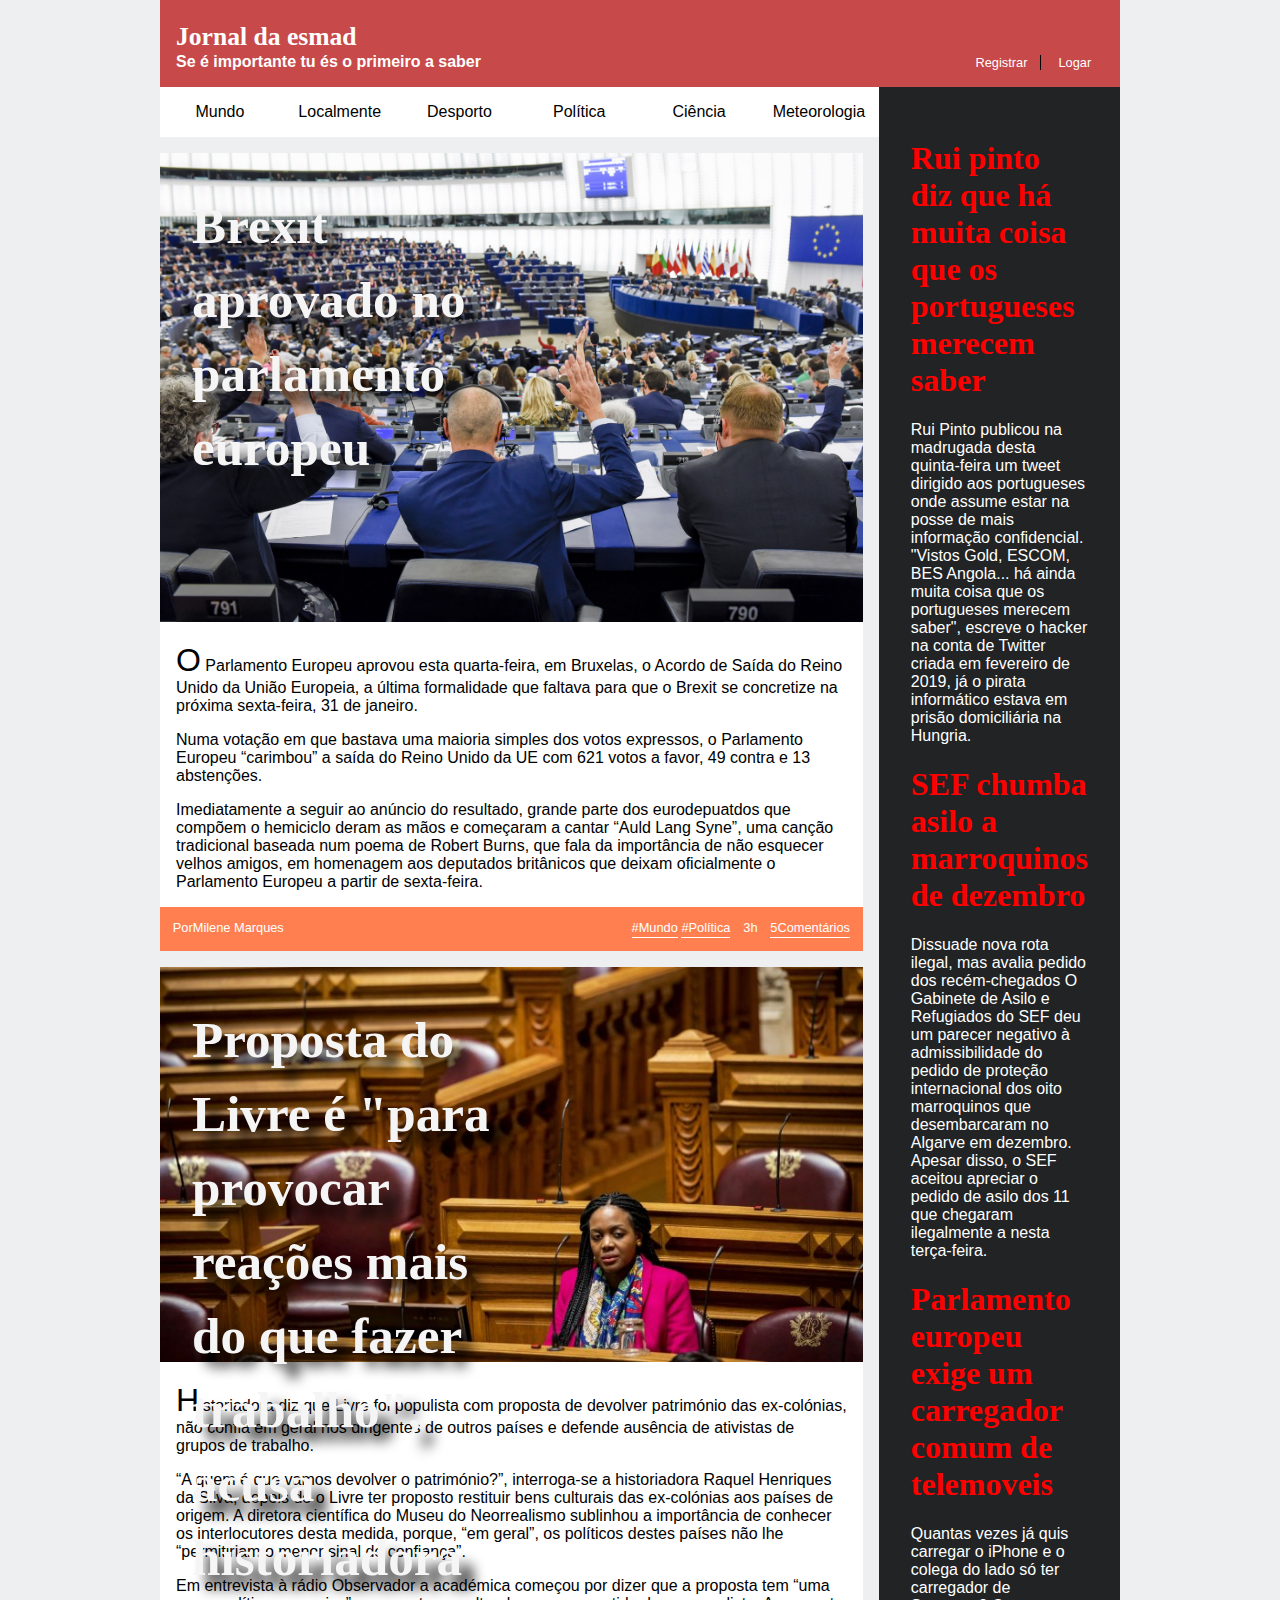
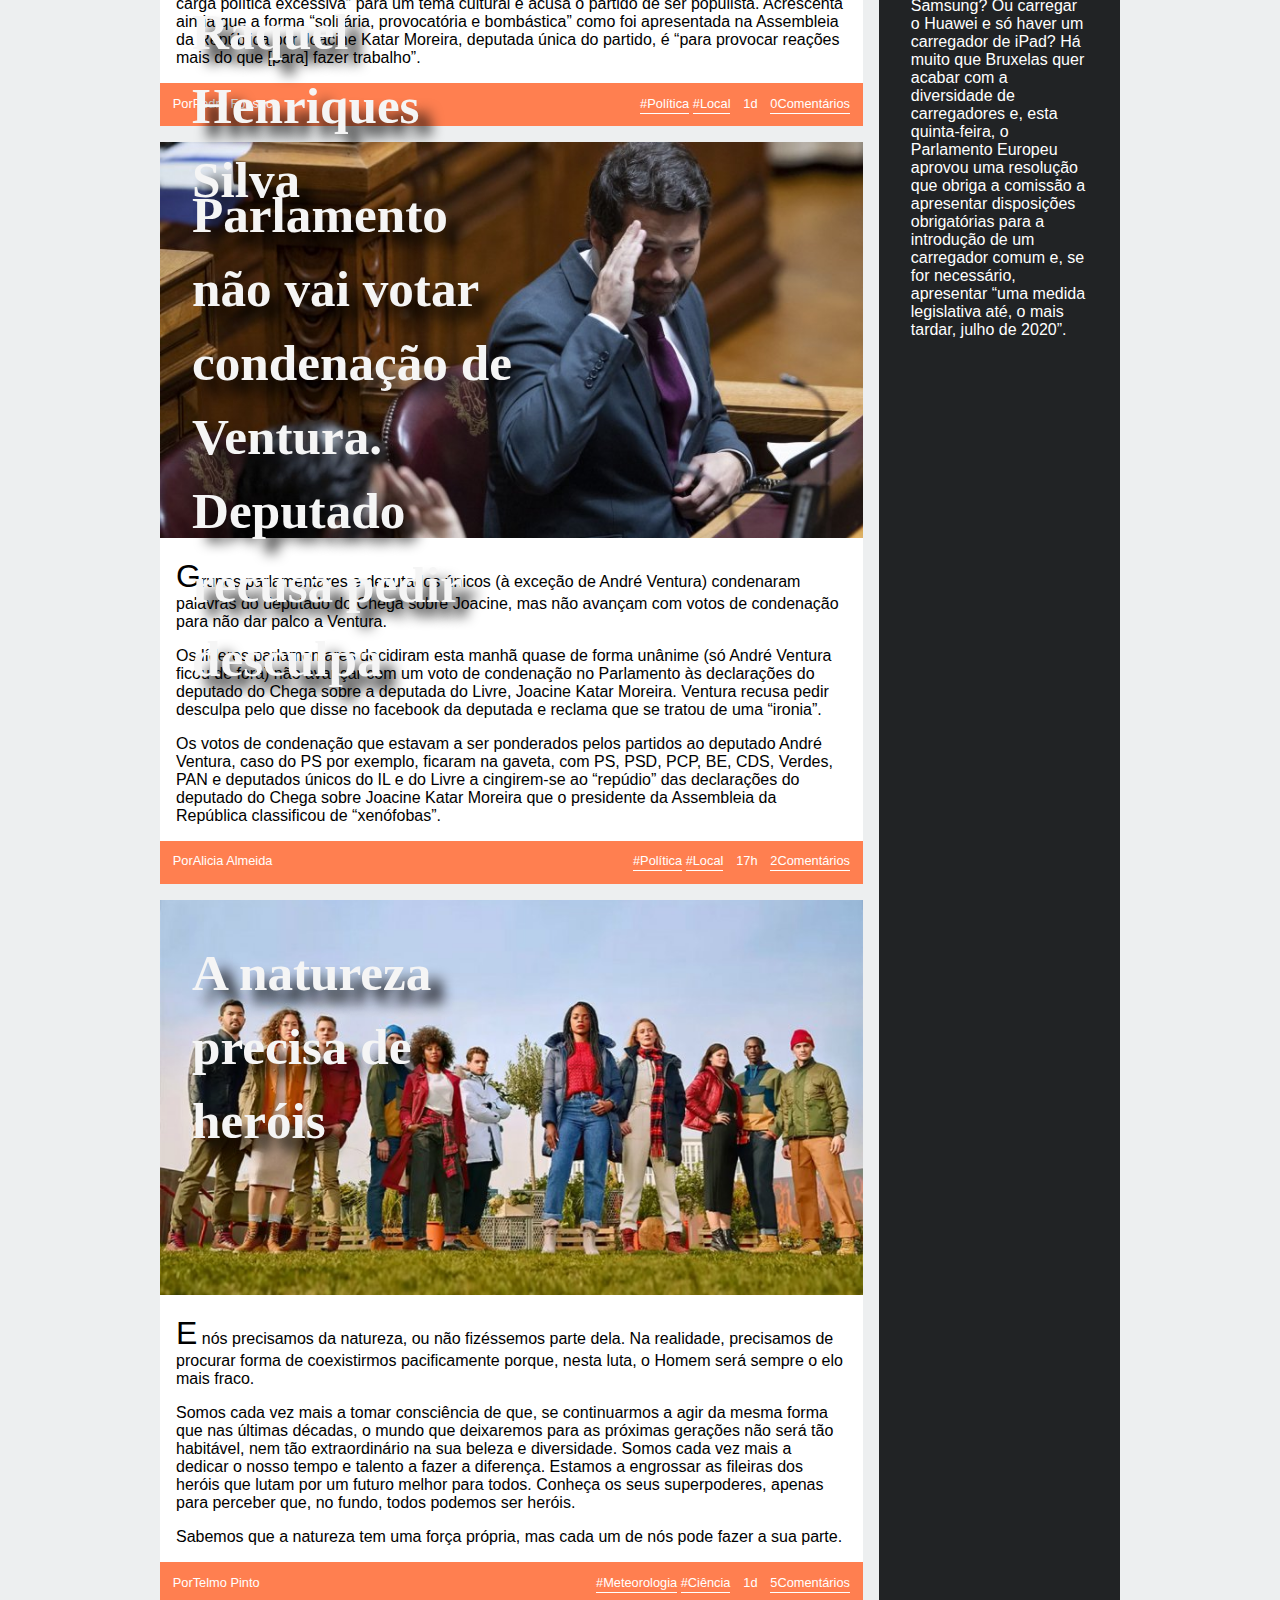
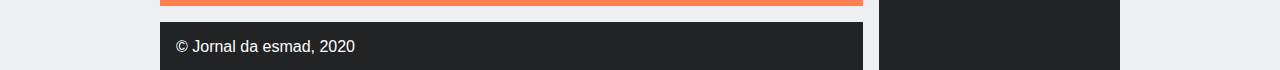
==== Projeto/index.html @ 33285486 "Projeto - javascript" ====
<!DOCTYPE html>
<html lang="pt">
  <head>
    <title>Jornal da esmad</title>           
    <link href="style.css" rel="stylesheet">    
    <link href="Comentarios.css" rel="stylesheet">   
  </head>
  <body>
    <header>
        
      <h1><a href="index.html">Jornal da esmad</a></h1>
      <h2>Se é importante tu és o primeiro a saber</h2>
      <div id="signup">
        <a href="register.html">Registrar</a>
        <a href="login.html">Logar</a>

      </div>
    </header>
    <nav id="menu">
      <!-- Código para o menu  -->
     
      <ul>
        <li><a href="index.html">Mundo</a></li>
        <li><a href="index.html">Localmente</a></li>                
        <li><a href="index.html">Desporto</a></li>
        <li><a href="index.html">Política</a></li>
        <li><a href="index.html">Ciência</a></li>
        <li><a href="index.html">Meteorologia</a></li>
        
      </ul>
    </nav>
    <aside id="related">
        <!--Artigos que estão de lado -->
      <article>
        <h1><a href="#">Rui pinto diz que há muita coisa que os portugueses merecem saber</a></h1>
        <p>Rui Pinto publicou na madrugada desta quinta-feira um tweet dirigido aos portugueses onde assume estar na posse de mais informação confidencial. "Vistos Gold, ESCOM, BES Angola... há ainda muita coisa que os portugueses merecem saber", escreve o hacker na conta de Twitter criada em fevereiro de 2019, já o pirata informático estava em prisão domiciliária na Hungria.</p>
      </article>   

      <article>
        <h1><a href="#">SEF chumba asilo a marroquinos de dezembro</a></h1>
        <p>Dissuade nova rota ilegal, mas avalia pedido dos recém-chegados O Gabinete de Asilo e Refugiados do SEF deu um parecer negativo à admissibilidade do pedido de proteção internacional dos oito marroquinos que desembarcaram no Algarve em dezembro. Apesar disso, o SEF aceitou apreciar o pedido de asilo dos 11 que chegaram ilegalmente a nesta terça-feira.</p>
      </article>

      <article>
        <h1><a href="#">Parlamento europeu exige um carregador comum de telemoveis</a></h1>
        <p>Quantas vezes já quis carregar o iPhone e o colega do lado só ter carregador de Samsung? Ou carregar o Huawei e só haver um carregador de iPad? Há muito que Bruxelas quer acabar com a diversidade de carregadores e, esta quinta-feira, o Parlamento Europeu aprovou uma resolução que obriga a comissão a apresentar disposições obrigatórias para a introdução de um carregador comum e, se for necessário, apresentar “uma medida legislativa até, o mais tardar, julho de 2020”.</p>
      </article>
    </aside>
    <!--Noticias principais do site-->
    <section id="news">
      <article>
        <header>
          <h1><a href="item.html">Brexit aprovado no parlamento europeu</a></h1>
        </header>
        <img src="Images/european-parliament-brexit.jpg" alt="image">
          <p>O Parlamento Europeu aprovou esta quarta-feira, em Bruxelas, o Acordo de Saída do Reino Unido da União Europeia, a última formalidade que faltava para que o Brexit se concretize na próxima sexta-feira, 31 de janeiro.</p>
          <p>Numa votação em que bastava uma maioria simples dos votos expressos, o Parlamento Europeu “carimbou” a saída do Reino Unido da UE com 621 votos a favor, 49 contra e 13 abstenções.</p>
          <p>Imediatamente a seguir ao anúncio do resultado, grande parte dos eurodepuatdos que compõem o hemiciclo deram as mãos e começaram a cantar “Auld Lang Syne”, uma canção tradicional baseada num poema de Robert Burns, que fala da importância de não esquecer velhos amigos, em homenagem aos deputados britânicos que deixam oficialmente o Parlamento Europeu a partir de sexta-feira.</p>

        <footer>
          <span class="author">Milene Marques</span>
          <span class="tags"><a href="index.html">#Mundo</a> <a href="index.html">#Política</a></span>
          <span class="date">3h</span>
          <a class="comments" href="item.html#comments">5</a>
        </footer>
      </article>
      <article>
        <header>
          <h1><a href="item.html">Proposta do Livre é "para provocar reações mais do que fazer trabalho", acusa historiadora Raquel Henriques Silva
        </a></h1>
        </header>
        <img src="Images/propostalivre.jpg" alt="image">
        <p>Historiadora diz que Livre foi populista com proposta de devolver património das ex-colónias, não confia em geral nos dirigentes de outros países e defende ausência de ativistas de grupos de trabalho.</p>
        <p>“A quem é que vamos devolver o património?”, interroga-se a historiadora Raquel Henriques da Silva, depois de o Livre ter proposto restituir bens culturais das ex-colónias aos países de origem. A diretora científica do Museu do Neorrealismo sublinhou a importância de conhecer os interlocutores desta medida, porque, “em geral”, os políticos destes países não lhe “permitiriam o menor sinal de confiança”.</p>
        <p>Em entrevista à rádio Observador a académica começou por dizer que a proposta tem “uma carga política excessiva” para um tema cultural e acusa o partido de ser populista. Acrescenta ainda que a forma “solitária, provocatória e bombástica” como foi apresentada na Assembleia da República por Joacine Katar Moreira, deputada única do partido, é “para provocar reações mais do que [para] fazer trabalho”.</p>
        <footer>
          <span class="author">Pedro Fonseca</span>
          <span class="tags"><a href="index.html">#Política</a> <a href="index.html">#Local</a></span>
          <span class="date">1d</span>
          <a class="comments" href="item.html#comments">0</a>
        </footer>
      </article>
      <article>
        <header>
          <h1><a href="item.html">Parlamento não vai votar condenação de Ventura. Deputado recusa pedir desculpa
        </a></h1>
        </header>
        <img src="Images/André-ventura.jpg" alt="image">
        <p>Grupos parlamentares e deputados únicos (à exceção de André Ventura) condenaram palavras do deputado do Chega sobre Joacine, mas não avançam com votos de condenação para não dar palco a Ventura.</p>
        <p>Os líderes parlamentares decidiram esta manhã quase de forma unânime (só André Ventura ficou de fora) não avançar com um voto de condenação no Parlamento às declarações do deputado do Chega sobre a deputada do Livre, Joacine Katar Moreira. Ventura recusa pedir desculpa pelo que disse no facebook da deputada e reclama que se tratou de uma “ironia”.</p>       
        <p>Os votos de condenação que estavam a ser ponderados pelos partidos ao deputado André Ventura, caso do PS por exemplo, ficaram na gaveta, com PS, PSD, PCP, BE, CDS, Verdes, PAN e deputados únicos do IL e do Livre a cingirem-se ao “repúdio” das declarações do deputado do Chega sobre Joacine Katar Moreira que o presidente da Assembleia da República classificou de “xenófobas”.</p>
        <footer>
          <span class="author">Alicia Almeida</span>
          <span class="tags"><a href="index.html">#Política</a> <a href="index.html">#Local</a></span>
          <span class="date">17h</span>
          <a class="comments" href="item.html#comments">2</a>
        </footer>
      </article>
      <article>
        <header>
          <h1><a href="item.html">A natureza precisa de heróis</a></h1>
        </header>
        <img src="Images/natureza.jpg" alt="image">
        <p>E nós precisamos da natureza, ou não fizéssemos parte dela. Na realidade, precisamos de procurar forma de coexistirmos pacificamente porque, nesta luta, o Homem será sempre o elo mais fraco.</p>
        <p>Somos cada vez mais a tomar consciência de que, se continuarmos a agir da mesma forma que nas últimas décadas, o mundo que deixaremos para as próximas gerações não será tão habitável, nem tão extraordinário na sua beleza e diversidade. Somos cada vez mais a dedicar o nosso tempo e talento a fazer a diferença. Estamos a engrossar as fileiras dos heróis que lutam por um futuro melhor para todos. Conheça os seus superpoderes, apenas para perceber que, no fundo, todos podemos ser heróis.</p>
        <p>Sabemos que a natureza tem uma força própria, mas cada um de nós pode fazer a sua parte.</p>

        <footer>
          <span class="author">Telmo Pinto</span>
          <span class="tags"><a href="index.html">#Meteorologia</a> <a href="index.html">#Ciência</a></span>
          <span class="date">1d</span>
          <a class="comments" href="item.html#comments">5</a>
        </footer>
      </article>
    </section>
    <footer>
      <p>&copy; Jornal da esmad, 2020</p>
    </footer>
  </body>
</html>
---- Projeto/style.css ----
/*              Estruturação do site */
body 
{
    background-color: #edeff0;
    margin: 0 auto;
    width: 60em;
    /*Para estruturar o site*/
    display: grid;
    grid-template-columns: [start] 4fr [middle] 1fr [end];
    grid-template-rows: [start] auto [nav] auto [news] 1fr [footer] auto [end];
    
  }
  
  body > header 
  {

    grid-column: start / end;
  }
  
  #menu 
  {
    grid-column: start;
  }
  
  aside 
  {
    grid-column: middle;
    grid-row: nav / end;
  }
  
  #news 
  {
    grid-column: start;
  }
  
  body > footer 
  {
    align-self: end;
  }
  
  /* Edtrutura do Header */
  
  body > header {
    display: grid;
    grid-template-columns: 1fr auto;
    grid-template-rows: auto auto;
  }
  
  body > header h1 
  {
    grid-column: 1;
    grid-row: 1;
  }
  
  body > header h2 {
    grid-column: 1;
    grid-row: 2;
  }
  
  body > header #signup 
  {
    grid-column: 2;
    grid-row: 2;
  }
  /* Estrutura do footers dos artigos*/
  
  #news footer 
  {
    display: flex;
  }
  
  #news footer .author 
  {
    flex-grow: 1;
  }
  
  /* Estruração da navegação do menu*/
  
  #menu ul 
  {
    display: flex;
    flex-direction: row;
  }
  
  #menu li 
  {
    display: block;
    flex: 1;
  }
  

/*            Style dos site*/

body > header 
{
    /*Cor escolhida da internet*/
    background-color:rgb(199, 73, 73);
    color: white;    
    /*Para ficar mais cheio o header*/
    padding: 1em;
  }
  
  body > header h1, body > header h2
  {
    margin: 0;
  }
  
  body > header a 
  {
      /*Cores do titulo e dos logins e registares*/
    color: white;
    text-decoration: none;  
  }
  
  body > header #signup a:first-child 
  {
    border-right: 1px solid black;
  }
  
  body > header #signup a 
  {
    padding: 0 1em;
  }
  
  body > header #signup a:first-child 
  {
    padding-left: 0;
  }
  
 
  
  #menu ul 
  {
    margin: 0;
    padding: 0;
  }
  
  #menu li 
  {
    background-color: white;
    text-align: center;
  
    list-style-type: none;
  
    padding: 1em 0;
  }
  
  #menu li a
  {
    color: black;
    text-decoration: none;
  }
  
  #menu li:hover 
  {
      /*Quando der hover aos temas do menu ele transforma a caixa black*/
    background-color: #212325;
  }
  
  #menu li:hover a
  {
      /*A letra fica branca também para distinguir*/
    color: white;
  }
  

  
  /*Style dos artigos*/
  
  #news header 
  {
    max-width: 10em;
    padding: 1em;
    position: absolute;
  }
  
  #news header h1
  {
    margin: 0;
  
    text-shadow: .2em .2em .2em black;
  }
  
  #news header a
  {
    color: whitesmoke;
    text-decoration: none;
  }
  
  #news img 
  {
    width: 100%;
  }
  
  #news > article 
  {
    background-color: white;
  
    margin: 1em 1em 1em 0;
  }
  
  #news > article > p
  {
    padding: 0 1em;
  }
  
  #news > article > p:first-of-type:first-letter
  {
    font-size: 2em;
  }
  
  #news footer 
  {
    color: white;
    background-color: coral;
  
    padding: 1em;
  }
  
  #news footer a
  {
    color: white;
    text-decoration: none;
    border-bottom: 1px solid white;
    padding-bottom: 2px;
  }
  
  #news footer .tags 
  {
    margin-right: 1em;
  }
  
  #news footer .comments 
  {
    margin-left: 1em;
  }
  
  #news footer .comments:after 
  {
    content: 'Comentários';
  }
  
  #news footer .author:before
  {
    content: "Por";
  }
  
 /*Noticias de lado*/
  
  #related 
  {
    background-color: #212325;
  
    padding: 2em;
  }
  
  #related h1 a 
  {
    color: red;
    text-decoration: none;
  }
  
  #related p 
  {
    color: white;
  }
  
  /* Footer */
  
  body > footer 
  {
    background-color: #212325;
    color: white;
  
    padding: 1em;
    margin-right: 1em;
  
    height: 1em;
  }
  
  body > footer p 
  {
    margin: 0;
  }
  
  /* fontes do site*/ 
  
  body 
  {
    font-family: 'Arial', sans-serif;
  }
  h1
  {
      font-family: Georgia, 'Times New Roman', Times, serif;

  }
  
  p 
  {
    font-family: Arial, Helvetica, sans-serif;
    
  }
  
  #news header 
  {
    font-size: 2em;
  }
  header h2 
  {
    font-size: 1em;
  }
  
  header a 
  {
    font-size: 0.8em;

  }
  #news footer 
  {
    font-size: 0.8em;
  }
  /*             Forms*/
  form {
    background-color: white;
    color: black;
    margin: 2em auto;
    width: 20em;
    padding: 1em;
  }
  
  label {
    padding: 1em;
  }
  
  label, input {
    display: block;
  }
  
  input {
    border: none;
    background-color: white;
    color: black;
    border-bottom: 1px solid black;  
    font-size: 1em;
  }
  
  input[type=submit] {
    width: auto;
  
    background-color: black;
    color: white;
  
    border: none;
    margin: 1em;
    padding: 1em;
    margin-left: auto;
  }
  
  input:focus {
    outline: none;
    border-bottom: 1px solid rgb(199, 73, 73);
  }
---- Projeto/Comentarios.css ----
#comments {
    margin: 1em;
  }
  
  
  #comments .user {
    font-style: bold;
  }
  
  #comments .user:after {
    font-style: normal;
    content: '   disse que:';
  }
  
  #comments p {
    background-color: #edeff0;
    color: black;
    padding: 1em;
  }
  
  #comments form {
    width: auto;
    margin: 0;
    background-color: #edeff0;
  }
  
  #comments input {
    background-color: #edeff0;
  }
  
  #comments textarea {
    display: block;
    width: 100%;
    height: 6em;
  }
  
  #comments input[type=submit] {
    width: auto;
    background-color: black;
    color: white;
    border: none;
    margin: 1em;
    padding: 1em;
    margin-left: auto;
  }
  
  #comments form h2 {
    font-size: 1em;
  }
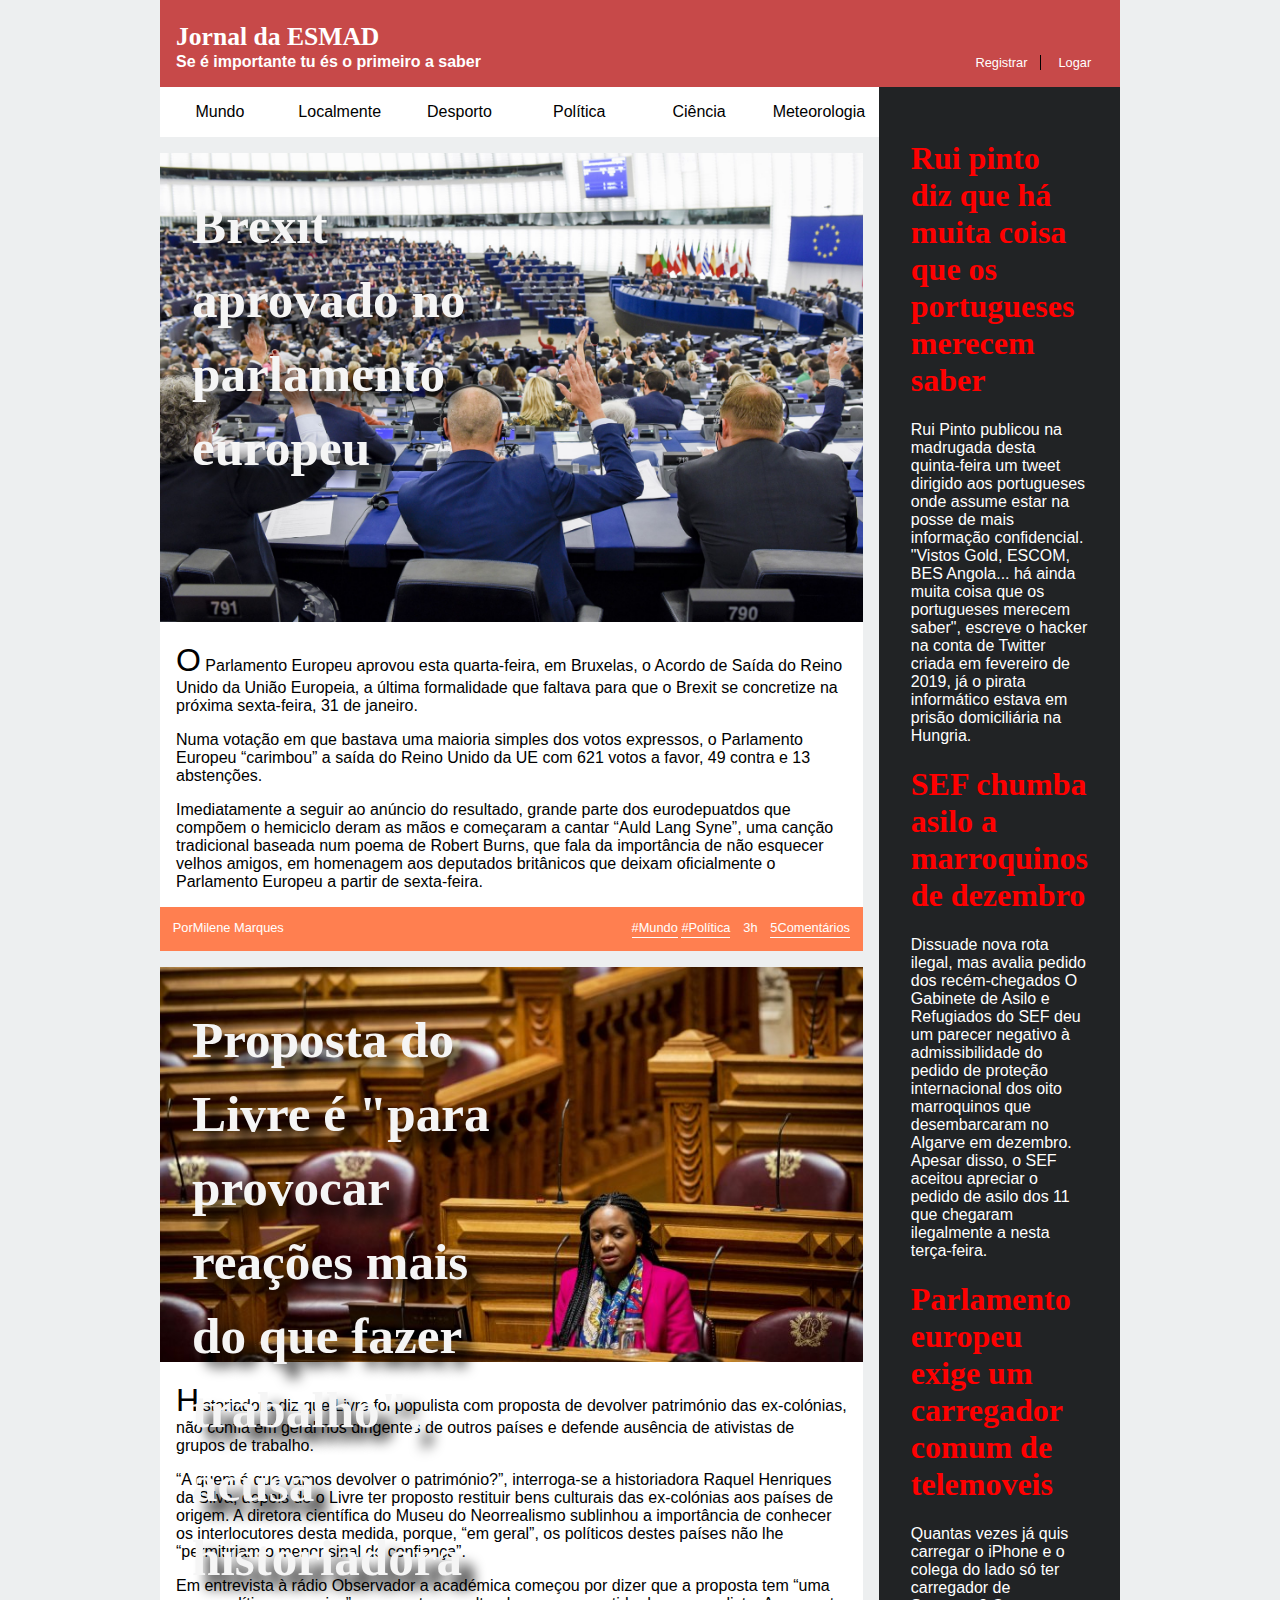
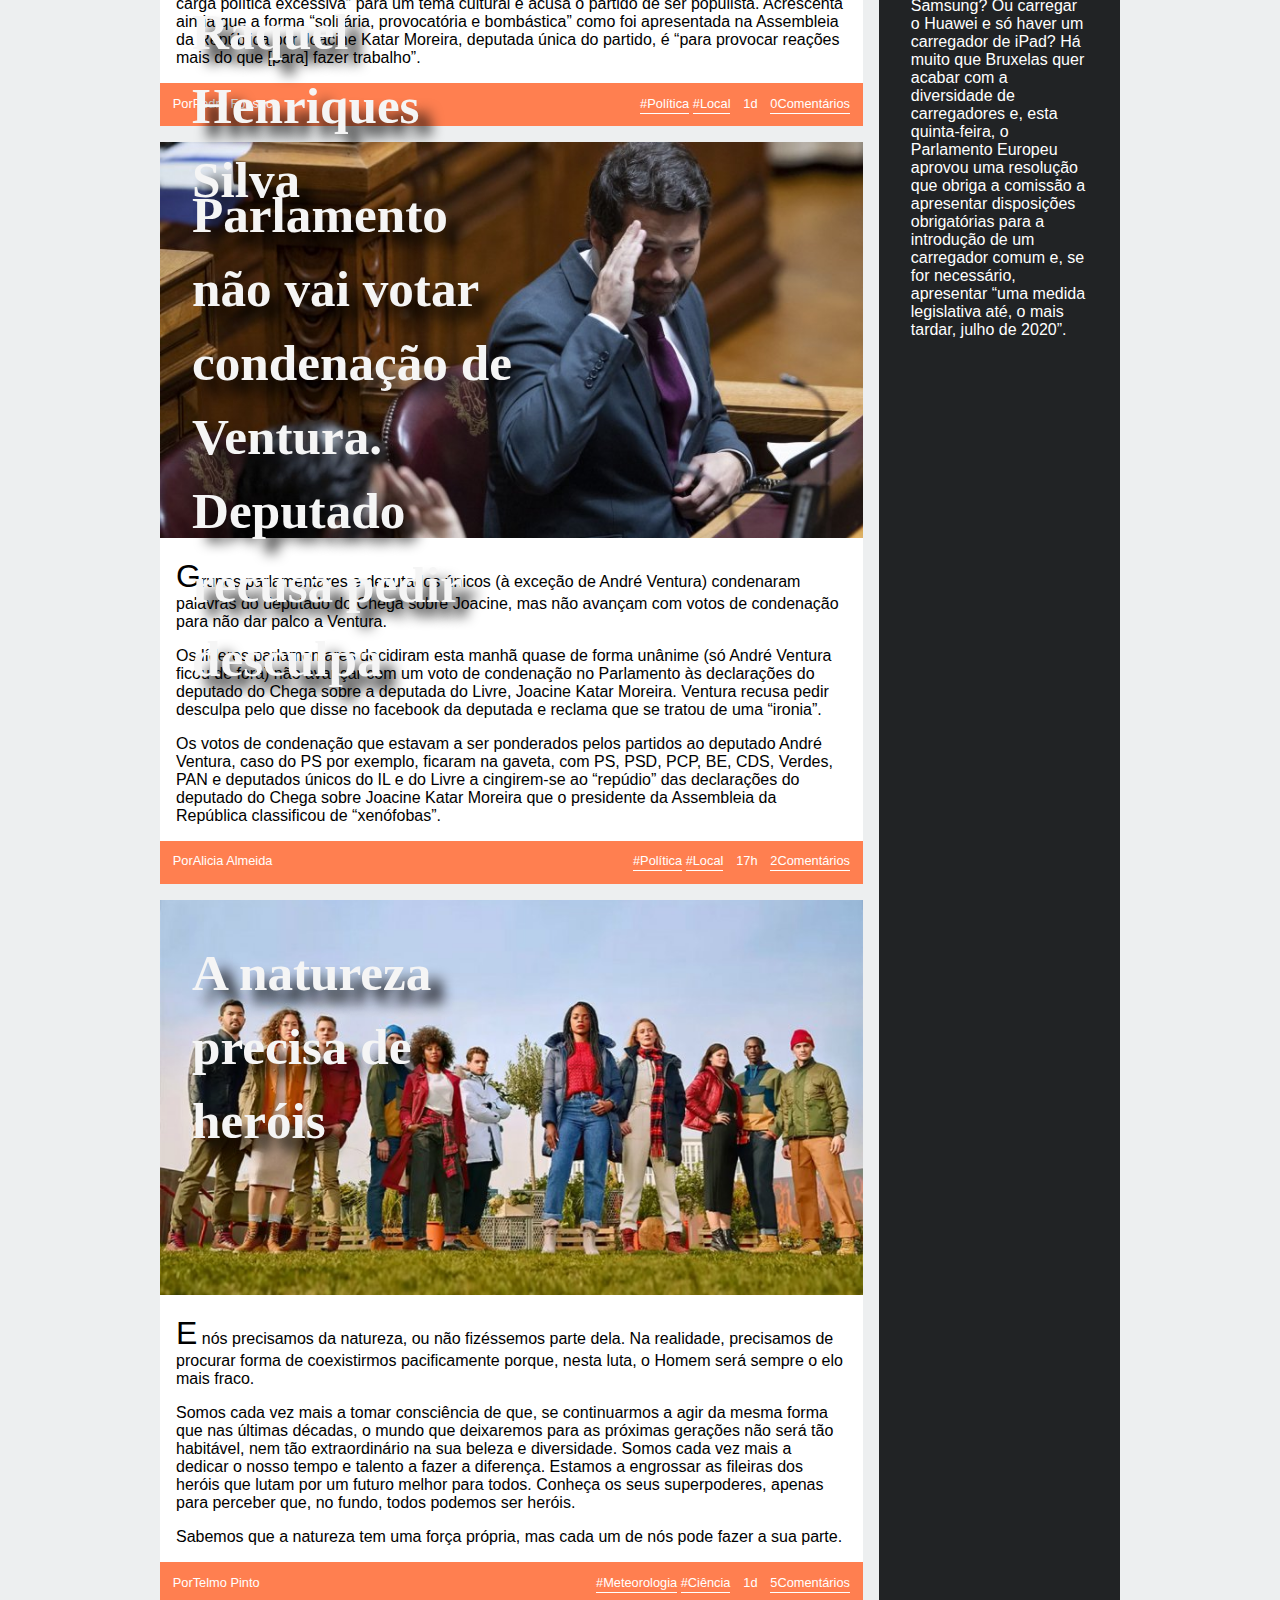
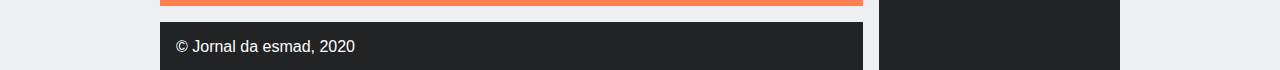
==== commit f695e29f: "caps" ====
--- a/Projeto/index.html
+++ b/Projeto/index.html
@@ -8,7 +8,7 @@
   <body>
     <header>
         
-      <h1><a href="index.html">Jornal da esmad</a></h1>
+      <h1><a href="index.html">Jornal da ESMAD</a></h1>
       <h2>Se é importante tu és o primeiro a saber</h2>
       <div id="signup">
         <a href="register.html">Registrar</a>
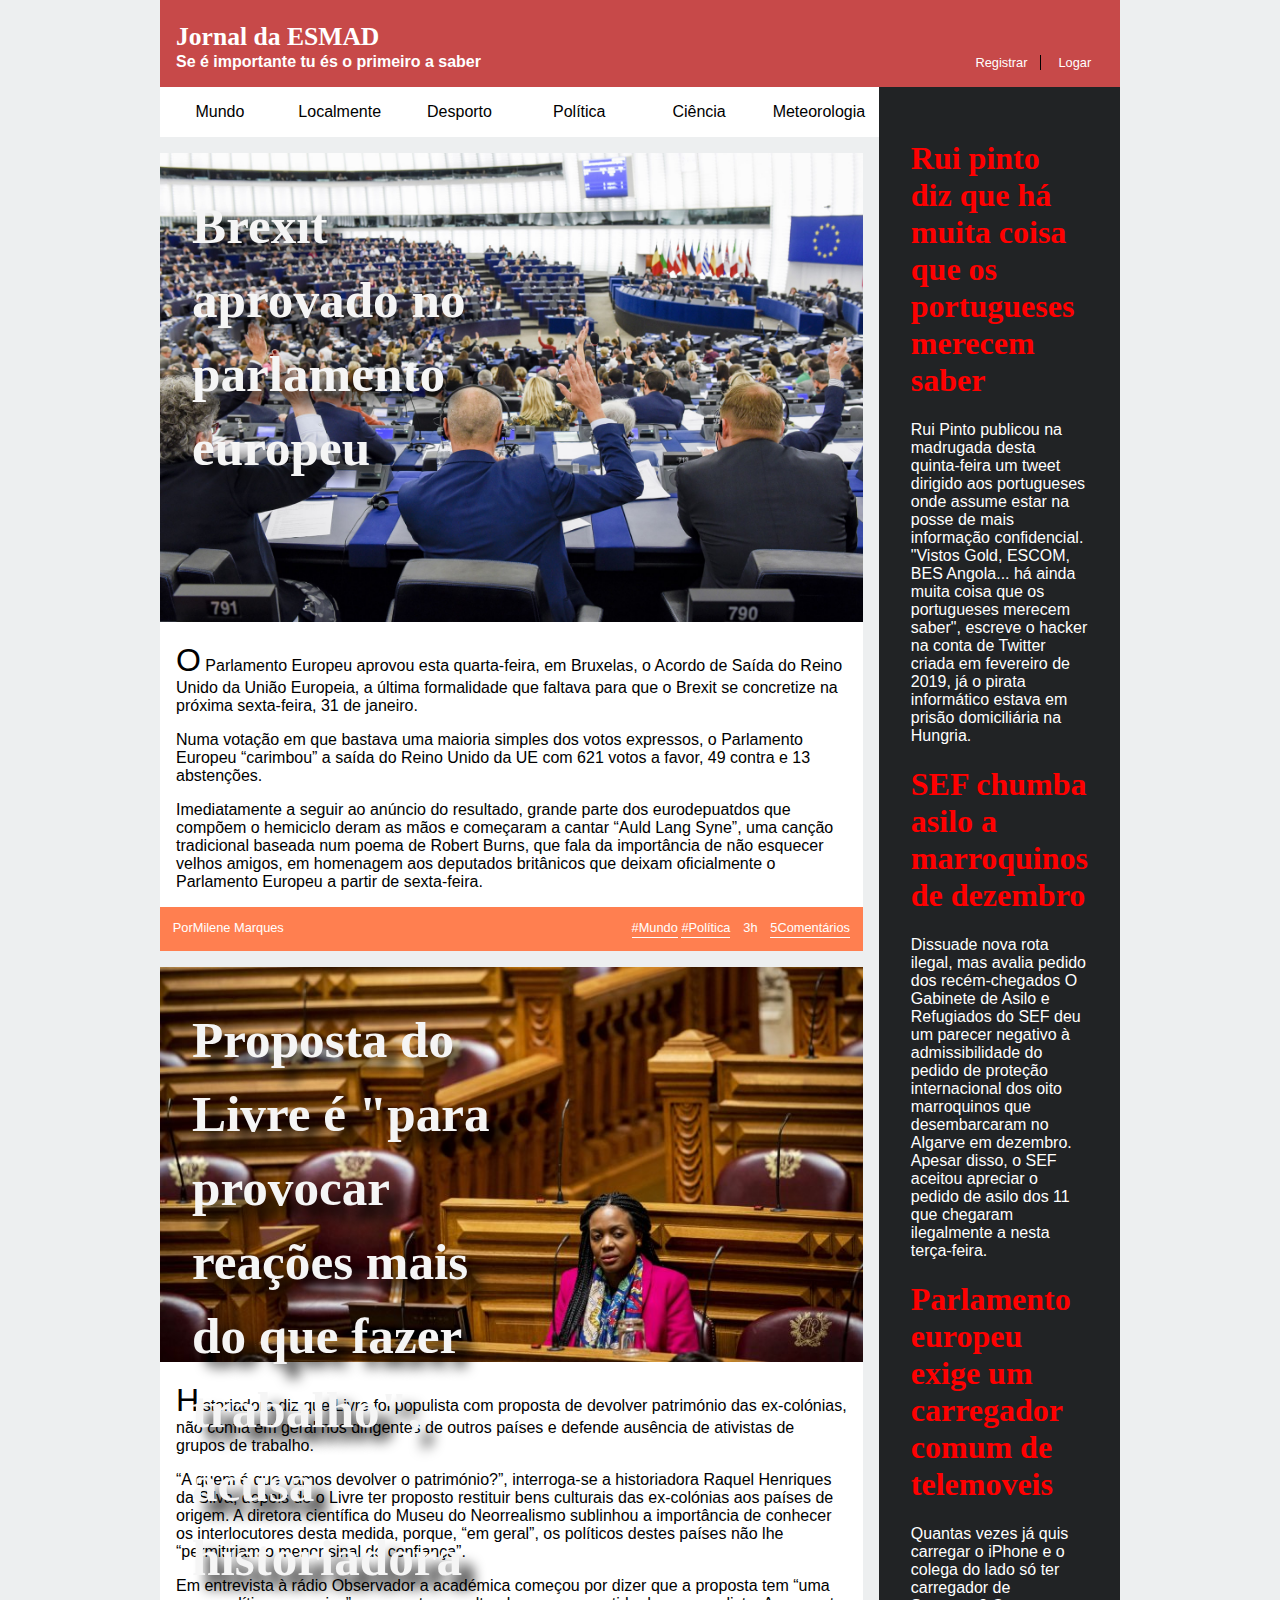
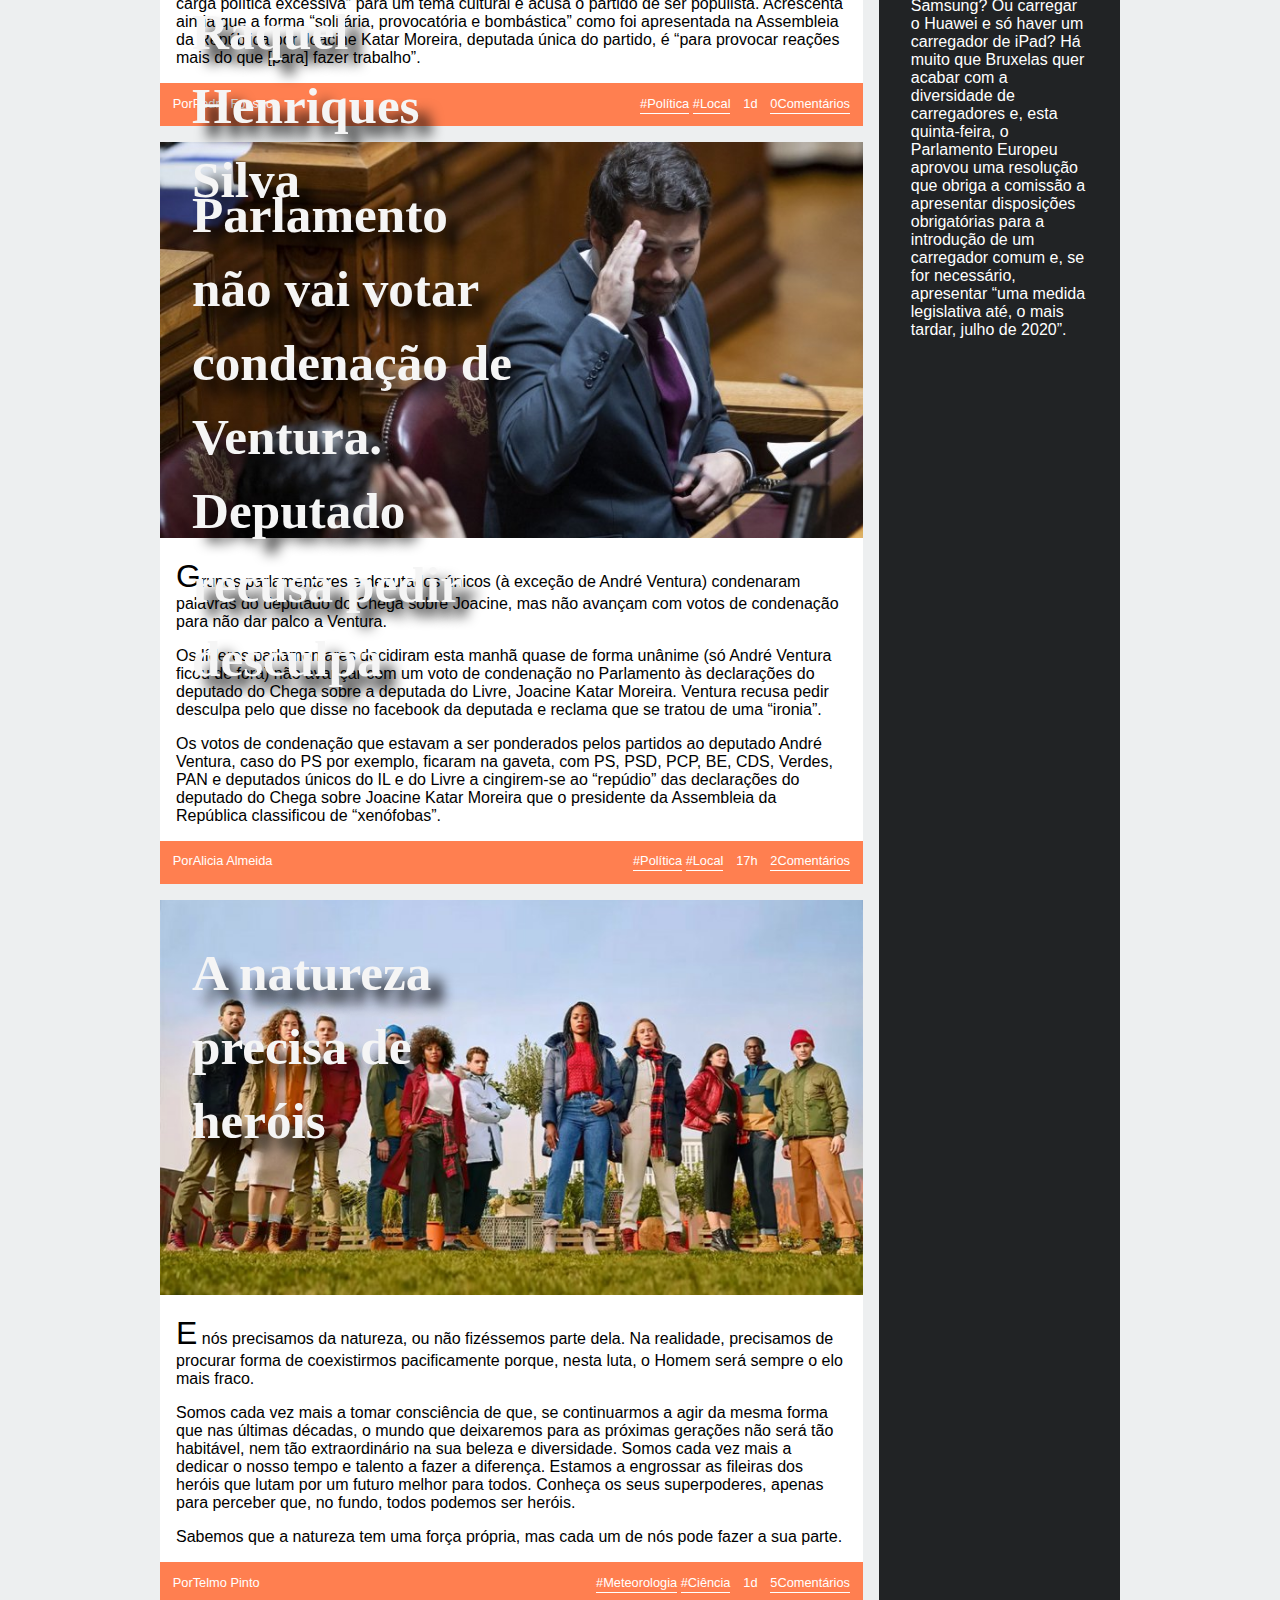
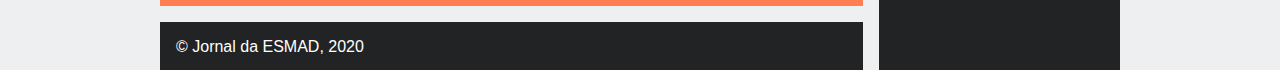
==== commit dbedb08b: "CPAS" ====
--- a/Projeto/index.html
+++ b/Projeto/index.html
@@ -1,7 +1,7 @@
 <!DOCTYPE html>
 <html lang="pt">
   <head>
-    <title>Jornal da esmad</title>           
+    <title>Jornal da ESMAD</title>           
     <link href="style.css" rel="stylesheet">    
     <link href="Comentarios.css" rel="stylesheet">   
   </head>
@@ -114,7 +114,7 @@
       </article>
     </section>
     <footer>
-      <p>&copy; Jornal da esmad, 2020</p>
+      <p>&copy; Jornal da ESMAD, 2020</p>
     </footer>
   </body>
 </html>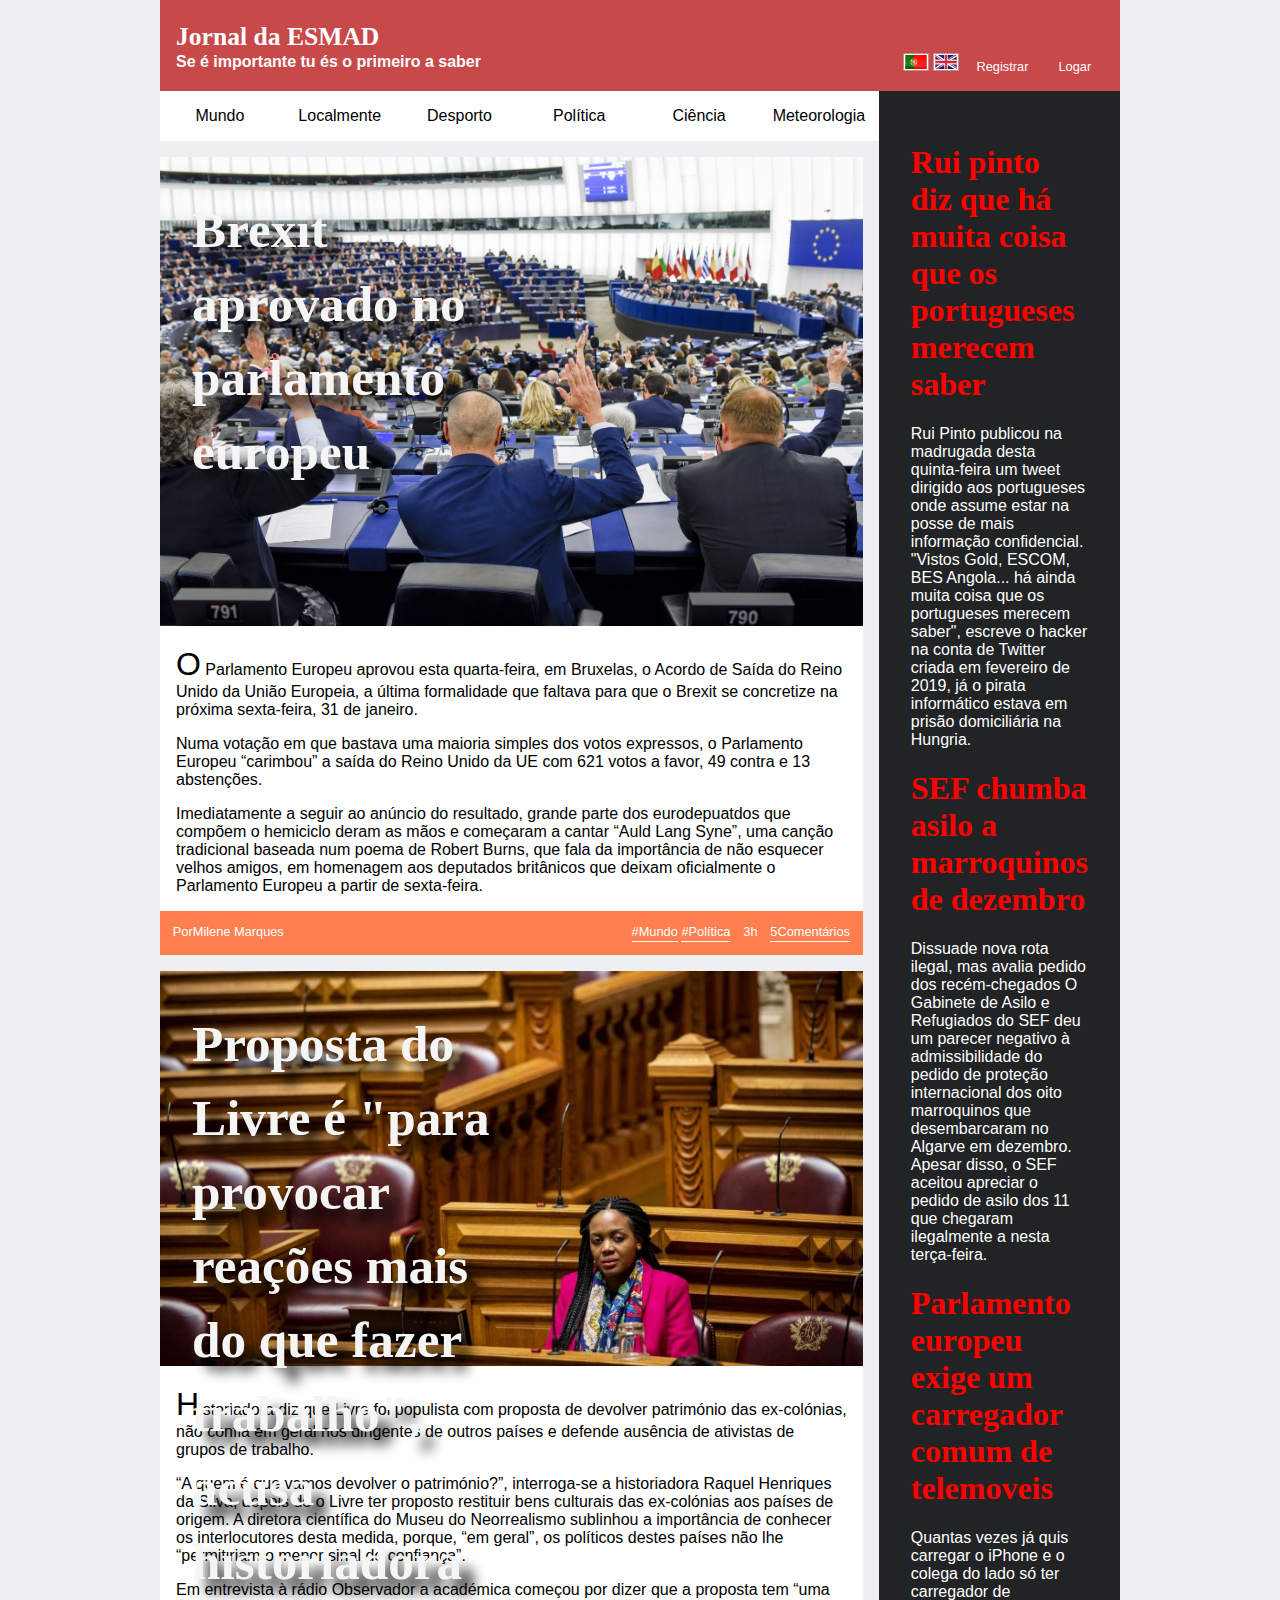
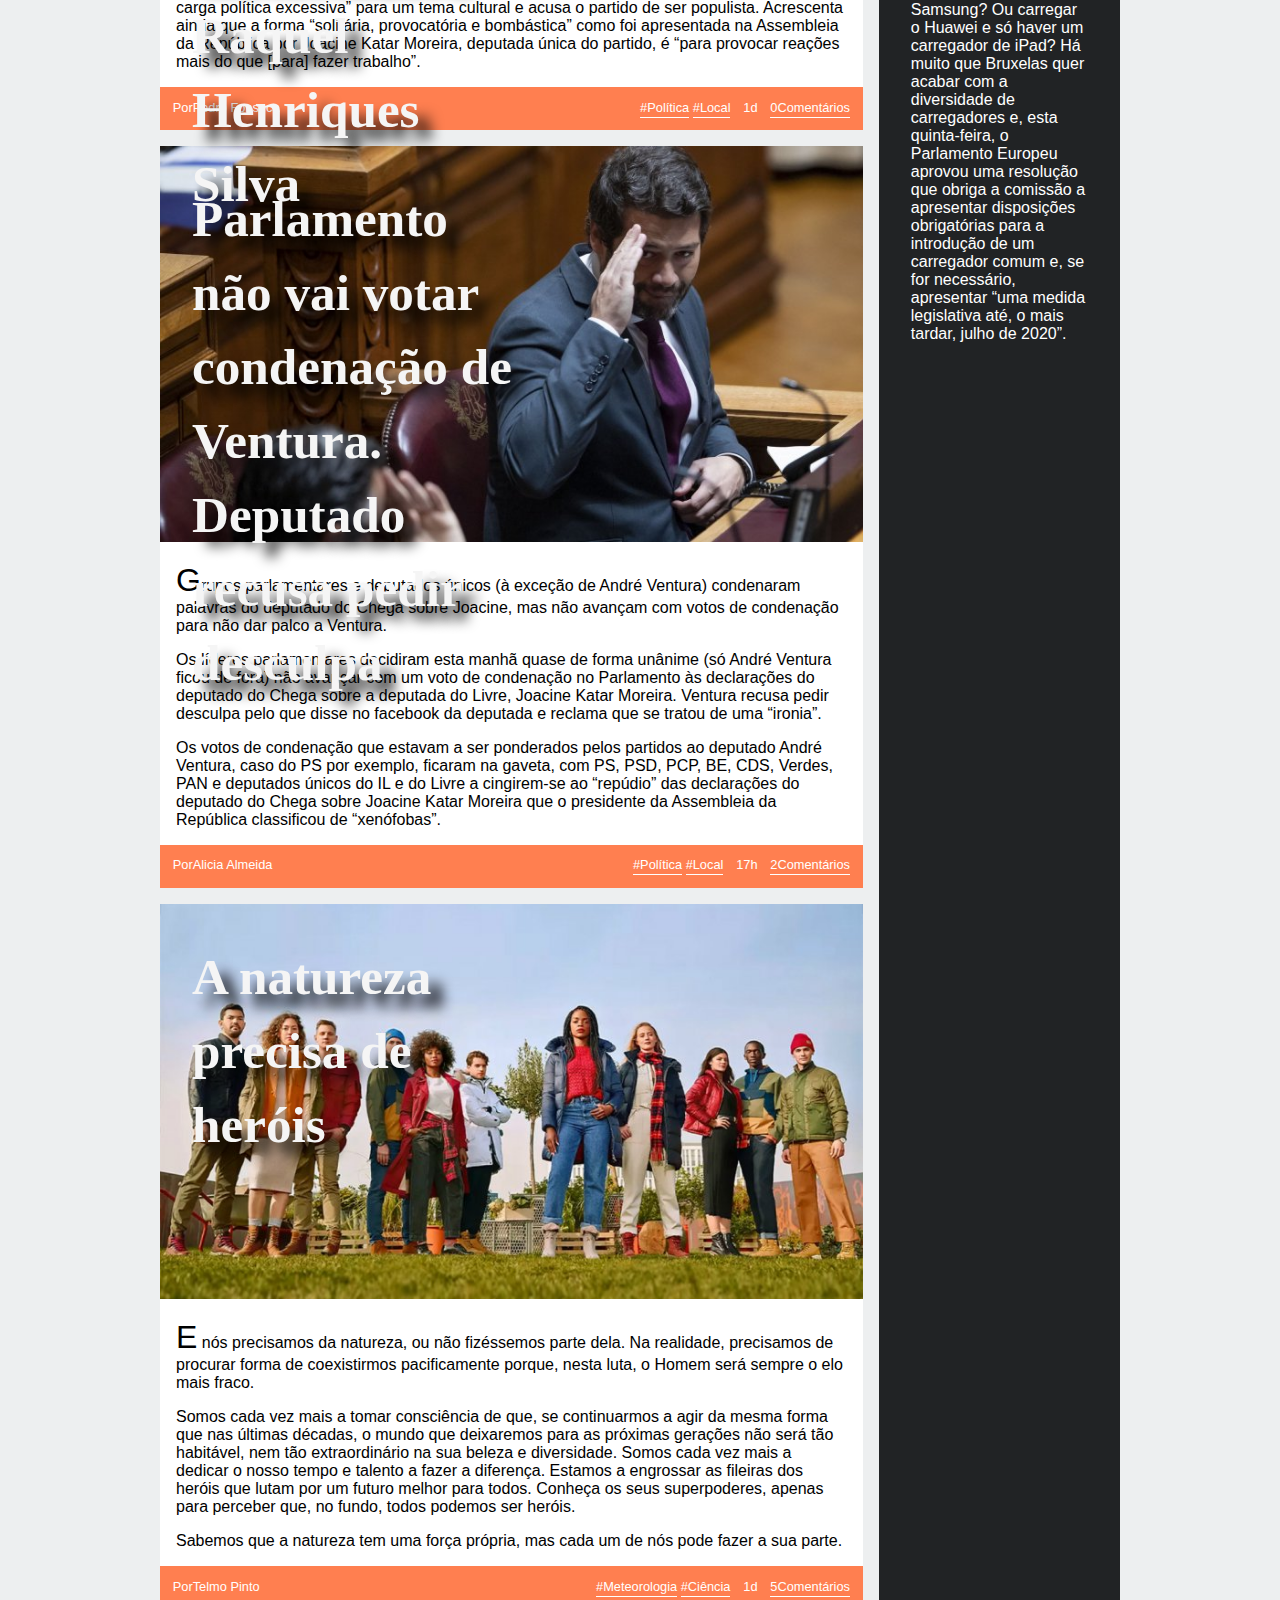
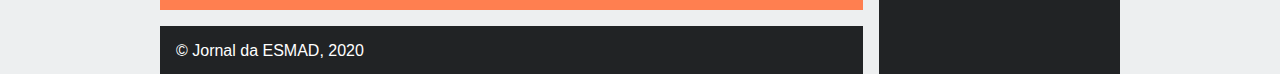
==== commit e688ab83: "done" ====
--- a/Projeto/index.html
+++ b/Projeto/index.html
@@ -1,18 +1,21 @@
 <!DOCTYPE html>
 <html lang="pt">
   <head>
-    <title>Jornal da ESMAD</title>           
-    <link href="style.css" rel="stylesheet">    
-    <link href="Comentarios.css" rel="stylesheet">   
+    <title>Jornal da ESMAD</title>
+    <script src="linguagens.js"></script>
+    <link href="style.css" rel="stylesheet">
+    <link href="Comentarios.css" rel="stylesheet">
   </head>
   <body>
     <header>
         
-      <h1><a href="index.html">Jornal da ESMAD</a></h1>
-      <h2>Se é importante tu és o primeiro a saber</h2>
+      <h1><a href="index.html" id="title">Jornal da ESMAD</a></h1>
+      <h2 id="slogan">Se é importante tu és o primeiro a saber</h2>
       <div id="signup">
-        <a href="register.html">Registrar</a>
-        <a href="login.html">Logar</a>
+        <img src="Images/pt.png" onclick="pt()">
+        <img src="Images/en.png" onclick="en()">
+        <a href="register.html" id="regs">Registrar</a>
+        <a href="login.html" id="log">Logar</a>
 
       </div>
     </header>
@@ -20,101 +23,100 @@
       <!-- Código para o menu  -->
      
       <ul>
-        <li><a href="index.html">Mundo</a></li>
-        <li><a href="index.html">Localmente</a></li>                
-        <li><a href="index.html">Desporto</a></li>
-        <li><a href="index.html">Política</a></li>
-        <li><a href="index.html">Ciência</a></li>
-        <li><a href="index.html">Meteorologia</a></li>
+        <li><a href="index.html" id="ref1">Mundo</a></li>
+        <li><a href="index.html" id="ref2">Localmente</a></li>                
+        <li><a href="index.html" id="ref3">Desporto</a></li>
+        <li><a href="index.html" id="ref4">Política</a></li>
+        <li><a href="index.html" id="ref5">Ciência</a></li>
+        <li><a href="index.html" id="ref6">Meteorologia</a></li>
         
       </ul>
     </nav>
     <aside id="related">
         <!--Artigos que estão de lado -->
       <article>
-        <h1><a href="#">Rui pinto diz que há muita coisa que os portugueses merecem saber</a></h1>
-        <p>Rui Pinto publicou na madrugada desta quinta-feira um tweet dirigido aos portugueses onde assume estar na posse de mais informação confidencial. "Vistos Gold, ESCOM, BES Angola... há ainda muita coisa que os portugueses merecem saber", escreve o hacker na conta de Twitter criada em fevereiro de 2019, já o pirata informático estava em prisão domiciliária na Hungria.</p>
+        <h1><a href="#" id="ah1">Rui pinto diz que há muita coisa que os portugueses merecem saber</a></h1>
+        <p id="ap1">Rui Pinto publicou na madrugada desta quinta-feira um tweet dirigido aos portugueses onde assume estar na posse de mais informação confidencial. "Vistos Gold, ESCOM, BES Angola... há ainda muita coisa que os portugueses merecem saber", escreve o hacker na conta de Twitter criada em fevereiro de 2019, já o pirata informático estava em prisão domiciliária na Hungria.</p>
       </article>   
 
       <article>
-        <h1><a href="#">SEF chumba asilo a marroquinos de dezembro</a></h1>
-        <p>Dissuade nova rota ilegal, mas avalia pedido dos recém-chegados O Gabinete de Asilo e Refugiados do SEF deu um parecer negativo à admissibilidade do pedido de proteção internacional dos oito marroquinos que desembarcaram no Algarve em dezembro. Apesar disso, o SEF aceitou apreciar o pedido de asilo dos 11 que chegaram ilegalmente a nesta terça-feira.</p>
+        <h1><a href="#" id="ah2">SEF chumba asilo a marroquinos de dezembro</a></h1>
+        <p id="ap2">Dissuade nova rota ilegal, mas avalia pedido dos recém-chegados O Gabinete de Asilo e Refugiados do SEF deu um parecer negativo à admissibilidade do pedido de proteção internacional dos oito marroquinos que desembarcaram no Algarve em dezembro. Apesar disso, o SEF aceitou apreciar o pedido de asilo dos 11 que chegaram ilegalmente a nesta terça-feira.</p id="ap2">
       </article>
 
       <article>
-        <h1><a href="#">Parlamento europeu exige um carregador comum de telemoveis</a></h1>
-        <p>Quantas vezes já quis carregar o iPhone e o colega do lado só ter carregador de Samsung? Ou carregar o Huawei e só haver um carregador de iPad? Há muito que Bruxelas quer acabar com a diversidade de carregadores e, esta quinta-feira, o Parlamento Europeu aprovou uma resolução que obriga a comissão a apresentar disposições obrigatórias para a introdução de um carregador comum e, se for necessário, apresentar “uma medida legislativa até, o mais tardar, julho de 2020”.</p>
+        <h1><a href="#" id="ah3">Parlamento europeu exige um carregador comum de telemoveis</a></h1>
+        <p id="ap3">Quantas vezes já quis carregar o iPhone e o colega do lado só ter carregador de Samsung? Ou carregar o Huawei e só haver um carregador de iPad? Há muito que Bruxelas quer acabar com a diversidade de carregadores e, esta quinta-feira, o Parlamento Europeu aprovou uma resolução que obriga a comissão a apresentar disposições obrigatórias para a introdução de um carregador comum e, se for necessário, apresentar “uma medida legislativa até, o mais tardar, julho de 2020”.</p id="ap3">
       </article>
     </aside>
+
     <!--Noticias principais do site-->
     <section id="news">
       <article>
         <header>
-          <h1><a href="item.html">Brexit aprovado no parlamento europeu</a></h1>
+          <h1><a href="item.html" id="mh1">Brexit aprovado no parlamento europeu</a></h1>
         </header>
         <img src="Images/european-parliament-brexit.jpg" alt="image">
-          <p>O Parlamento Europeu aprovou esta quarta-feira, em Bruxelas, o Acordo de Saída do Reino Unido da União Europeia, a última formalidade que faltava para que o Brexit se concretize na próxima sexta-feira, 31 de janeiro.</p>
-          <p>Numa votação em que bastava uma maioria simples dos votos expressos, o Parlamento Europeu “carimbou” a saída do Reino Unido da UE com 621 votos a favor, 49 contra e 13 abstenções.</p>
-          <p>Imediatamente a seguir ao anúncio do resultado, grande parte dos eurodepuatdos que compõem o hemiciclo deram as mãos e começaram a cantar “Auld Lang Syne”, uma canção tradicional baseada num poema de Robert Burns, que fala da importância de não esquecer velhos amigos, em homenagem aos deputados britânicos que deixam oficialmente o Parlamento Europeu a partir de sexta-feira.</p>
+          <p id="h1p1">O Parlamento Europeu aprovou esta quarta-feira, em Bruxelas, o Acordo de Saída do Reino Unido da União Europeia, a última formalidade que faltava para que o Brexit se concretize na próxima sexta-feira, 31 de janeiro.</p>
+          <p id="h1p2">Numa votação em que bastava uma maioria simples dos votos expressos, o Parlamento Europeu “carimbou” a saída do Reino Unido da UE com 621 votos a favor, 49 contra e 13 abstenções.</p>
+          <p id="h1p3">Imediatamente a seguir ao anúncio do resultado, grande parte dos eurodepuatdos que compõem o hemiciclo deram as mãos e começaram a cantar “Auld Lang Syne”, uma canção tradicional baseada num poema de Robert Burns, que fala da importância de não esquecer velhos amigos, em homenagem aos deputados britânicos que deixam oficialmente o Parlamento Europeu a partir de sexta-feira.</p>
 
         <footer>
           <span class="author">Milene Marques</span>
-          <span class="tags"><a href="index.html">#Mundo</a> <a href="index.html">#Política</a></span>
+          <span class="tags"><a href="index.html" id="mundo">#Mundo</a> <a href="index.html" id="polit">#Política</a></span>
           <span class="date">3h</span>
           <a class="comments" href="item.html#comments">5</a>
         </footer>
       </article>
       <article>
         <header>
-          <h1><a href="item.html">Proposta do Livre é "para provocar reações mais do que fazer trabalho", acusa historiadora Raquel Henriques Silva
-        </a></h1>
+          <h1><a href="item.html" id="mh2">Proposta do Livre é "para provocar reações mais do que fazer trabalho", acusa historiadora Raquel Henriques Silva</a></h1>
         </header>
         <img src="Images/propostalivre.jpg" alt="image">
-        <p>Historiadora diz que Livre foi populista com proposta de devolver património das ex-colónias, não confia em geral nos dirigentes de outros países e defende ausência de ativistas de grupos de trabalho.</p>
-        <p>“A quem é que vamos devolver o património?”, interroga-se a historiadora Raquel Henriques da Silva, depois de o Livre ter proposto restituir bens culturais das ex-colónias aos países de origem. A diretora científica do Museu do Neorrealismo sublinhou a importância de conhecer os interlocutores desta medida, porque, “em geral”, os políticos destes países não lhe “permitiriam o menor sinal de confiança”.</p>
-        <p>Em entrevista à rádio Observador a académica começou por dizer que a proposta tem “uma carga política excessiva” para um tema cultural e acusa o partido de ser populista. Acrescenta ainda que a forma “solitária, provocatória e bombástica” como foi apresentada na Assembleia da República por Joacine Katar Moreira, deputada única do partido, é “para provocar reações mais do que [para] fazer trabalho”.</p>
+        <p id="h2p1">Historiadora diz que Livre foi populista com proposta de devolver património das ex-colónias, não confia em geral nos dirigentes de outros países e defende ausência de ativistas de grupos de trabalho.</p>
+        <p id="h2p2">“A quem é que vamos devolver o património?”, interroga-se a historiadora Raquel Henriques da Silva, depois de o Livre ter proposto restituir bens culturais das ex-colónias aos países de origem. A diretora científica do Museu do Neorrealismo sublinhou a importância de conhecer os interlocutores desta medida, porque, “em geral”, os políticos destes países não lhe “permitiriam o menor sinal de confiança”.</p>
+        <p id="h2p3">Em entrevista à rádio Observador a académica começou por dizer que a proposta tem “uma carga política excessiva” para um tema cultural e acusa o partido de ser populista. Acrescenta ainda que a forma “solitária, provocatória e bombástica” como foi apresentada na Assembleia da República por Joacine Katar Moreira, deputada única do partido, é “para provocar reações mais do que [para] fazer trabalho”.</p>
         <footer>
           <span class="author">Pedro Fonseca</span>
-          <span class="tags"><a href="index.html">#Política</a> <a href="index.html">#Local</a></span>
+          <span class="tags"><a href="index.html" id="polit">#Política</a> <a href="index.html" id="local">#Local</a></span>
           <span class="date">1d</span>
           <a class="comments" href="item.html#comments">0</a>
         </footer>
       </article>
       <article>
         <header>
-          <h1><a href="item.html">Parlamento não vai votar condenação de Ventura. Deputado recusa pedir desculpa
-        </a></h1>
+          <h1><a href="item.html" id="mh3">Parlamento não vai votar condenação de Ventura. Deputado recusa pedir desculpa</a></h1>
         </header>
         <img src="Images/André-ventura.jpg" alt="image">
-        <p>Grupos parlamentares e deputados únicos (à exceção de André Ventura) condenaram palavras do deputado do Chega sobre Joacine, mas não avançam com votos de condenação para não dar palco a Ventura.</p>
-        <p>Os líderes parlamentares decidiram esta manhã quase de forma unânime (só André Ventura ficou de fora) não avançar com um voto de condenação no Parlamento às declarações do deputado do Chega sobre a deputada do Livre, Joacine Katar Moreira. Ventura recusa pedir desculpa pelo que disse no facebook da deputada e reclama que se tratou de uma “ironia”.</p>       
-        <p>Os votos de condenação que estavam a ser ponderados pelos partidos ao deputado André Ventura, caso do PS por exemplo, ficaram na gaveta, com PS, PSD, PCP, BE, CDS, Verdes, PAN e deputados únicos do IL e do Livre a cingirem-se ao “repúdio” das declarações do deputado do Chega sobre Joacine Katar Moreira que o presidente da Assembleia da República classificou de “xenófobas”.</p>
+        <p id="h3p1">Grupos parlamentares e deputados únicos (à exceção de André Ventura) condenaram palavras do deputado do Chega sobre Joacine, mas não avançam com votos de condenação para não dar palco a Ventura.</p>
+        <p id="h3p2">Os líderes parlamentares decidiram esta manhã quase de forma unânime (só André Ventura ficou de fora) não avançar com um voto de condenação no Parlamento às declarações do deputado do Chega sobre a deputada do Livre, Joacine Katar Moreira. Ventura recusa pedir desculpa pelo que disse no facebook da deputada e reclama que se tratou de uma “ironia”.</p>       
+        <p id="h3p3">Os votos de condenação que estavam a ser ponderados pelos partidos ao deputado André Ventura, caso do PS por exemplo, ficaram na gaveta, com PS, PSD, PCP, BE, CDS, Verdes, PAN e deputados únicos do IL e do Livre a cingirem-se ao “repúdio” das declarações do deputado do Chega sobre Joacine Katar Moreira que o presidente da Assembleia da República classificou de “xenófobas”.</p>
         <footer>
           <span class="author">Alicia Almeida</span>
-          <span class="tags"><a href="index.html">#Política</a> <a href="index.html">#Local</a></span>
+          <span class="tags"><a href="index.html" id="polit">#Política</a> <a href="index.html" id="local">#Local</a></span>
           <span class="date">17h</span>
           <a class="comments" href="item.html#comments">2</a>
         </footer>
       </article>
       <article>
         <header>
-          <h1><a href="item.html">A natureza precisa de heróis</a></h1>
+          <h1><a href="item.html" id="mh4">A natureza precisa de heróis</a></h1>
         </header>
         <img src="Images/natureza.jpg" alt="image">
-        <p>E nós precisamos da natureza, ou não fizéssemos parte dela. Na realidade, precisamos de procurar forma de coexistirmos pacificamente porque, nesta luta, o Homem será sempre o elo mais fraco.</p>
-        <p>Somos cada vez mais a tomar consciência de que, se continuarmos a agir da mesma forma que nas últimas décadas, o mundo que deixaremos para as próximas gerações não será tão habitável, nem tão extraordinário na sua beleza e diversidade. Somos cada vez mais a dedicar o nosso tempo e talento a fazer a diferença. Estamos a engrossar as fileiras dos heróis que lutam por um futuro melhor para todos. Conheça os seus superpoderes, apenas para perceber que, no fundo, todos podemos ser heróis.</p>
-        <p>Sabemos que a natureza tem uma força própria, mas cada um de nós pode fazer a sua parte.</p>
+        <p id="h4p1">E nós precisamos da natureza, ou não fizéssemos parte dela. Na realidade, precisamos de procurar forma de coexistirmos pacificamente porque, nesta luta, o Homem será sempre o elo mais fraco.</p>
+        <p id="h4p2">Somos cada vez mais a tomar consciência de que, se continuarmos a agir da mesma forma que nas últimas décadas, o mundo que deixaremos para as próximas gerações não será tão habitável, nem tão extraordinário na sua beleza e diversidade. Somos cada vez mais a dedicar o nosso tempo e talento a fazer a diferença. Estamos a engrossar as fileiras dos heróis que lutam por um futuro melhor para todos. Conheça os seus superpoderes, apenas para perceber que, no fundo, todos podemos ser heróis.</p>
+        <p id="h4p3">Sabemos que a natureza tem uma força própria, mas cada um de nós pode fazer a sua parte.</p>
 
         <footer>
           <span class="author">Telmo Pinto</span>
-          <span class="tags"><a href="index.html">#Meteorologia</a> <a href="index.html">#Ciência</a></span>
+          <span class="tags"><a href="index.html" id="meteor">#Meteorologia</a> <a href="index.html" id="cien">#Ciência</a></span>
           <span class="date">1d</span>
           <a class="comments" href="item.html#comments">5</a>
         </footer>
       </article>
     </section>
     <footer>
-      <p>&copy; Jornal da ESMAD, 2020</p>
+      <p id="footer">&copy; Jornal da ESMAD, 2020</p>
     </footer>
   </body>
 </html>--- a/Projeto/style.css
+++ b/Projeto/style.css
@@ -13,7 +13,6 @@
   
   body > header 
   {
-
     grid-column: start / end;
   }
   
@@ -359,13 +358,4 @@
   input:focus {
     outline: none;
     border-bottom: 1px solid rgb(199, 73, 73);
-  }
-  
-
-  
-  
-  
-  
-  
-  
-  +  }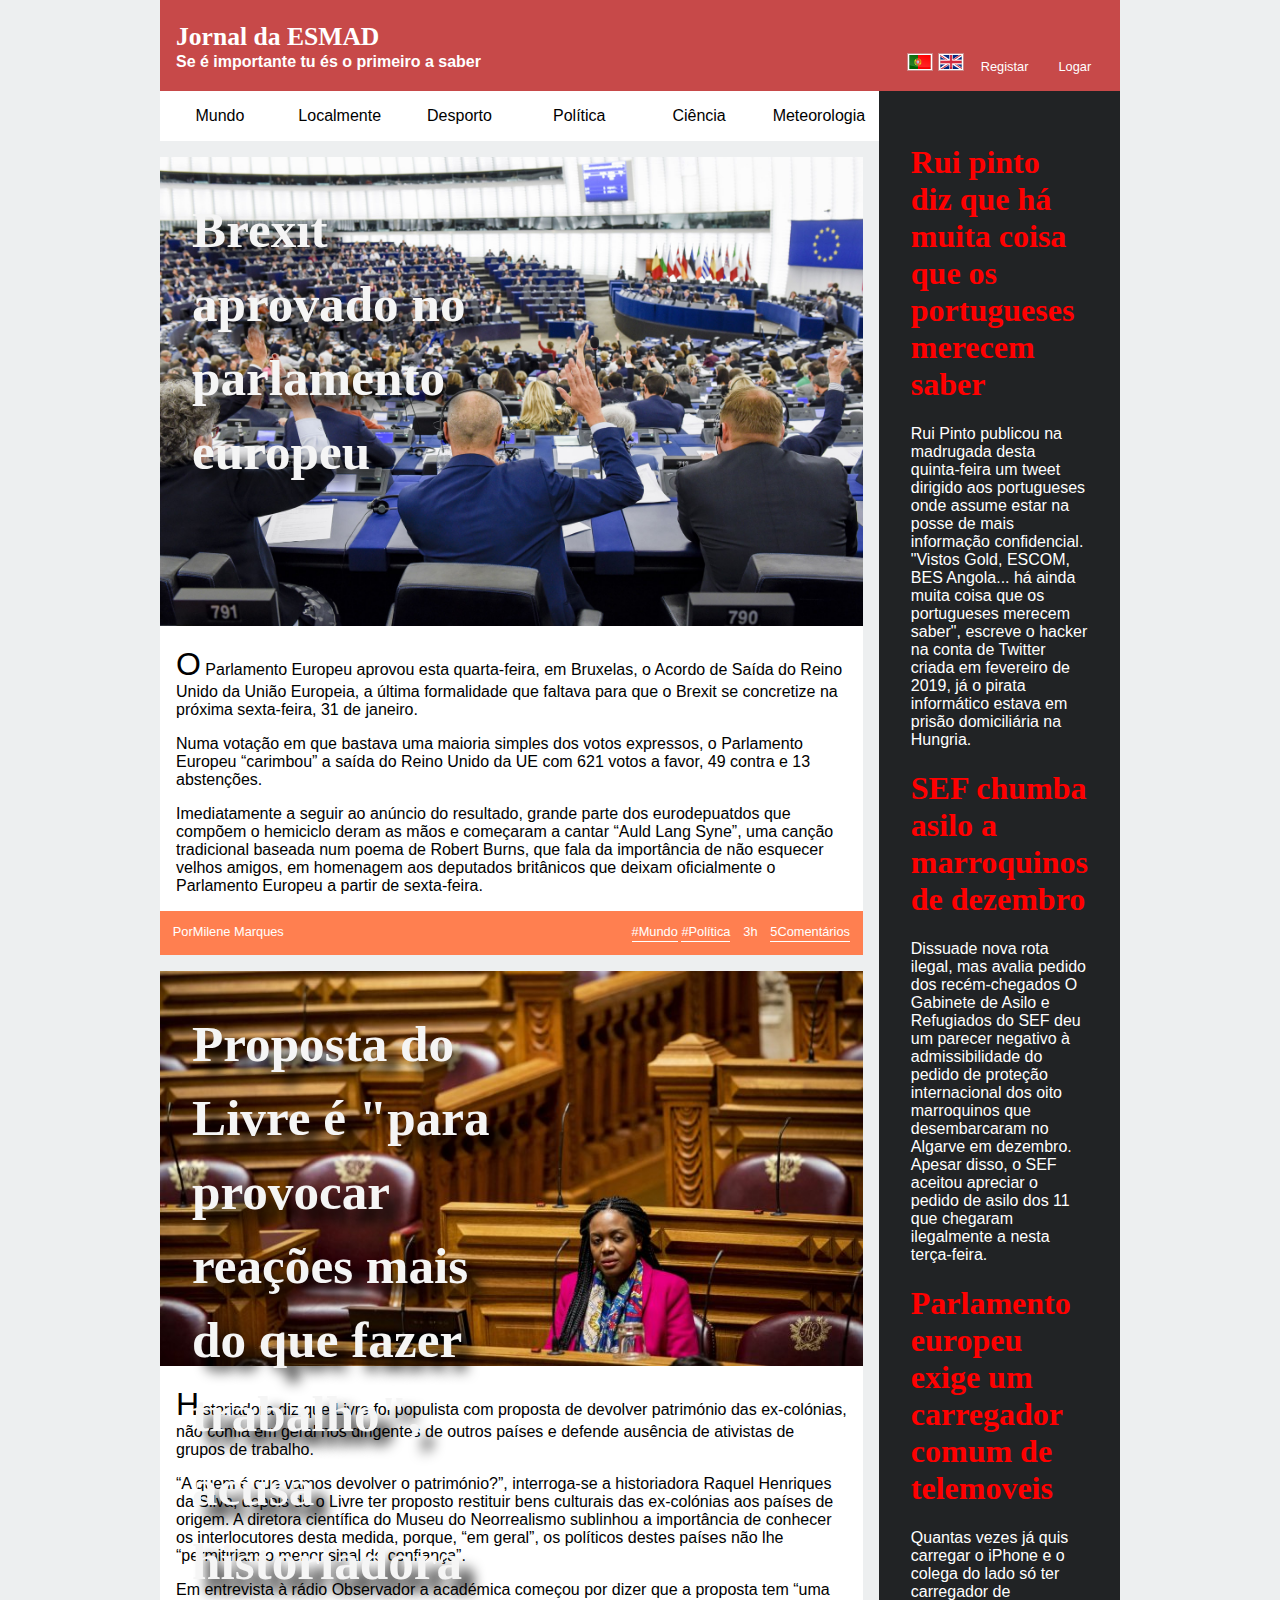
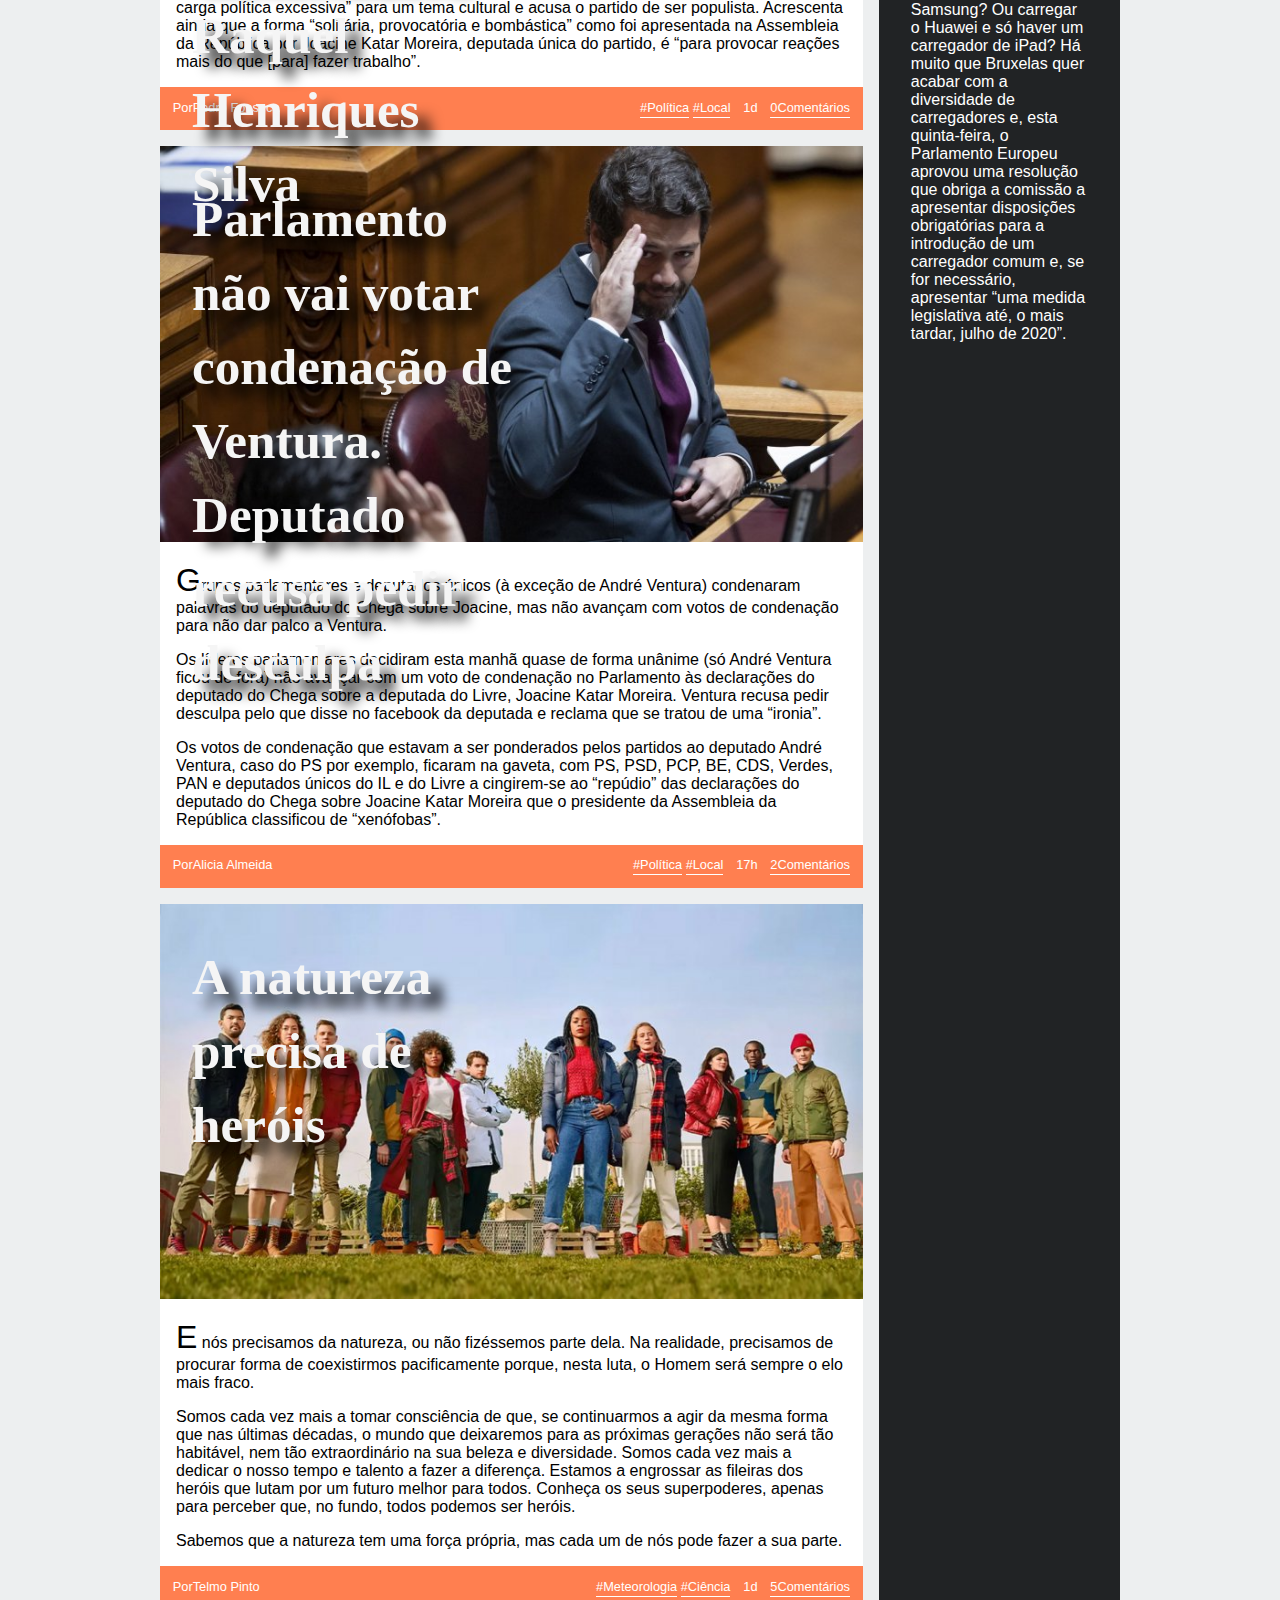
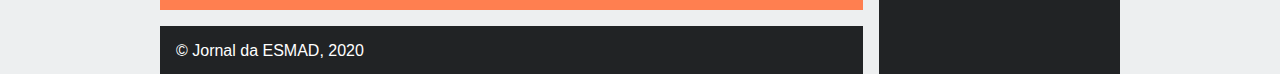
==== commit b65c49c9: "done fr" ====
--- a/Projeto/index.html
+++ b/Projeto/index.html
@@ -2,9 +2,9 @@
 <html lang="pt">
   <head>
     <title>Jornal da ESMAD</title>
-    <script src="linguagens.js"></script>
-    <link href="style.css" rel="stylesheet">
-    <link href="Comentarios.css" rel="stylesheet">
+    <script src="js\linguagens.js"></script>
+    <link href="css\style.css" rel="stylesheet">
+    <link href="css\Comentarios.css" rel="stylesheet">
   </head>
   <body>
     <header>
@@ -14,7 +14,7 @@
       <div id="signup">
         <img src="Images/pt.png" onclick="pt()">
         <img src="Images/en.png" onclick="en()">
-        <a href="register.html" id="regs">Registrar</a>
+        <a href="register.html" id="regs">Registar</a>
         <a href="login.html" id="log">Logar</a>
 
       </div>
